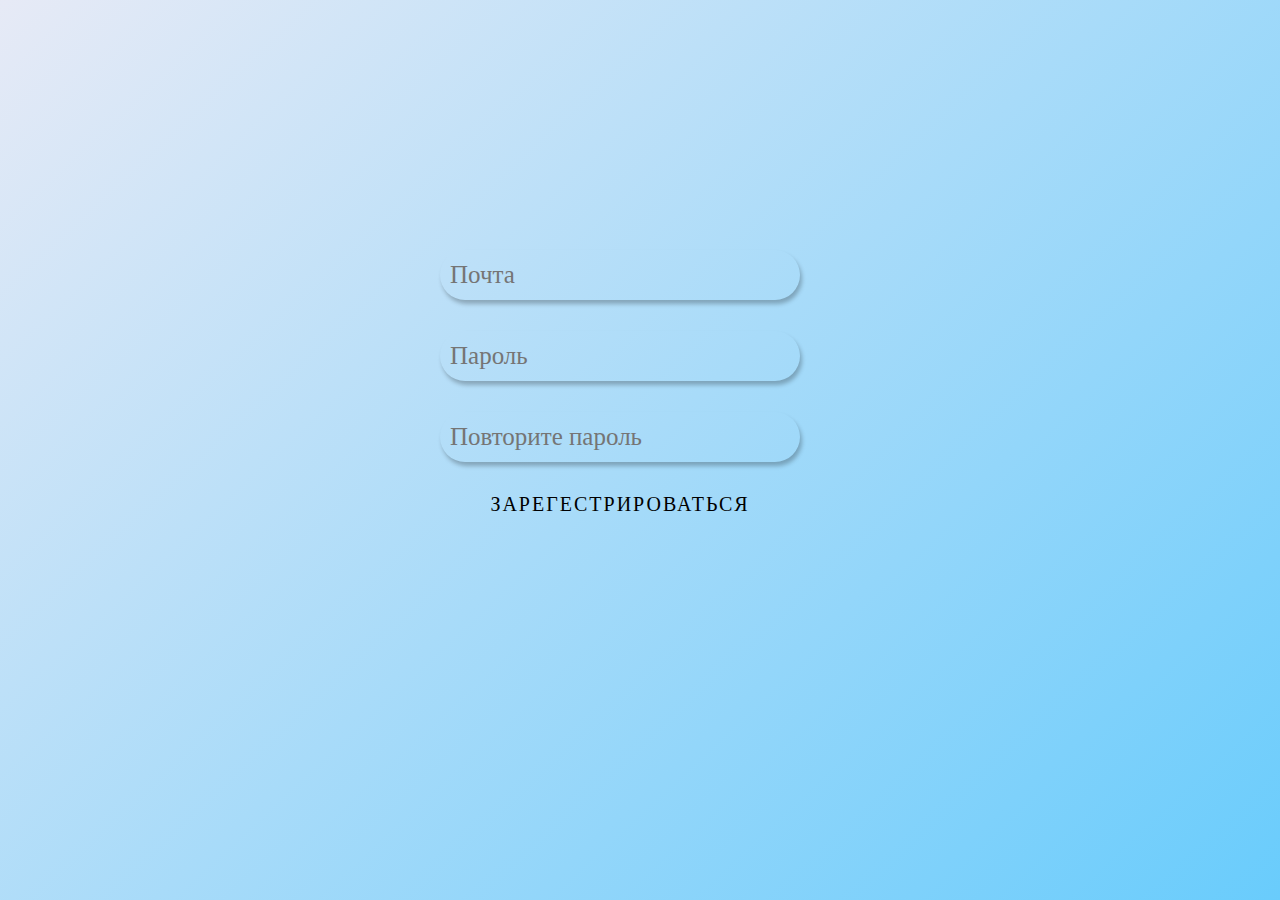
==== index.html @ 0f2acac1 "first commit" ====
<!DOCTYPE html>
<html lang="en">
<head>
	<meta charset="UTF-8">
	<meta name="viewport" content="width=device-width, initial-scale=1.0">
	<link rel="stylesheet" href="zero_style.css">
	<link rel="stylesheet" href="index.css">
	<title>Регистрация</title>
</head>
<body>
			<div class="form_wrapp">
				<form class="form" action="">
					<input class="form__input" placeholder="Почта" type="text">
					<input class="form__input" placeholder="Пароль" type="password">
					<input class="form__input" placeholder="Повторите пароль" type="password">
					<button class="form__button" onclick="">Зарегестрироваться</button>
				</form>
			</div>
</body>
</html>
---- zero_style.css ----
/*Обнуление*/
* {
    padding: 0;
    margin: 0;
    border: 0;
}

*,
*:before,
*:after {
    -webkit-box-sizing: border-box;
    box-sizing: border-box;
}

:focus,
:active {
    outline: none;
}

a:focus,
a:active {
    outline: none;
}

nav,
footer,
header,
aside {
    display: block;
}

html,
body {
    width: 100%;
    font-size: 100%;
    line-height: 1;
    font-size: 14px;
    -ms-text-size-adjust: 100%;
    -moz-text-size-adjust: 100%;
    -webkit-text-size-adjust: 100%;
}

input,
button,
textarea {
    font-family: inherit;
}

input::-ms-clear {
    display: none;
}

button {
    cursor: pointer;
}

button::-moz-focus-inner {
    padding: 0;
    border: 0;
}

a,
a:visited {
    text-decoration: none;
}

a:hover {
    text-decoration: none;
}

ul li {
    list-style: none;
}

img {
    vertical-align: top;
}

h1,
h2,
h3,
h4,
h5,
h6 {
    font-size: inherit;
    font-weight: 400;
}

/*********************/
---- index.css ----
body {
	background: linear-gradient(317deg, #69CCFC 0%, rgba(15, 49, 166, 0.10) 100%);
	height: 100vh;
}
.title_acc {
	font-size: 40px;
	width: 700px;
	margin: 0 auto;
	padding-top: 250px;
}
.form_wrapp {
	margin: 0 auto;
	padding-top: 250px;
	width: 400px;
}
.form {
	display: flex;
	flex-direction: column;
	align-items: center;
	width: 360px;
	text-align: center;
}

.form > * {
	margin-bottom: 31px;
}

.form__input{
	width: 100%;
	border: none;
	border-radius: 25px;
	background-color: transparent;
	box-shadow: 2px 4px 4px 0px rgba(0, 0, 0, 0.25);
	transition: 0.3s;
	height: 50px;
	font-size: 25px;
	padding: 10px;
}

.form__input:focus, .form__textarea:focus {
	border-bottom: 2px solid rgba(217, 217, 217, 1);
}

.form__button {
	margin: 0 auto;
	width: 100%;
	background-color: transparent;
	transition: 0.3s;
	font-size: 20px;
	text-transform: uppercase;
	letter-spacing: 2px;
}

.form__button:focus,
.form__button:hover {
	color: rgb(10,20,55);
}
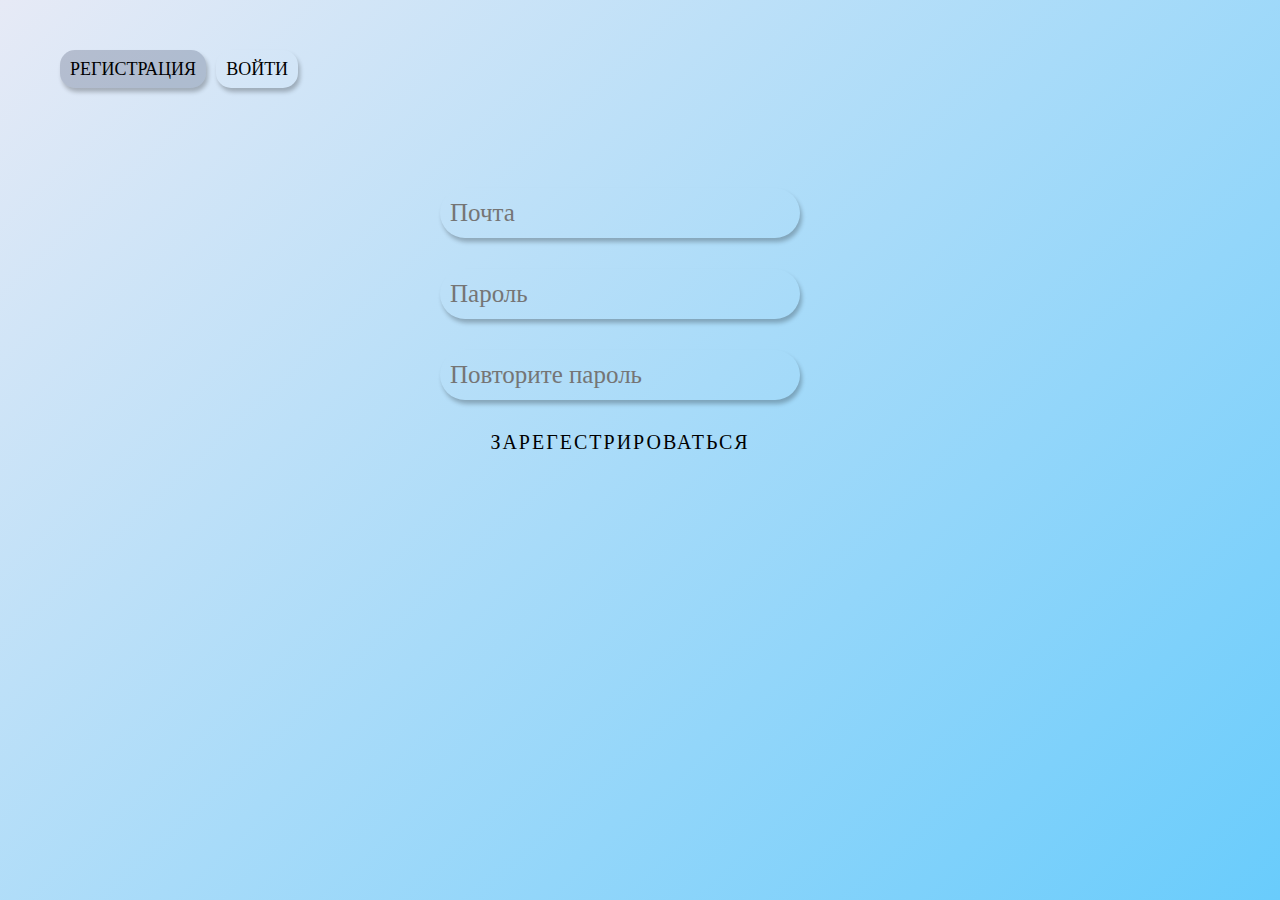
==== commit 68d1fc7d: "add" ====
--- a/index.html
+++ b/index.html
@@ -3,11 +3,15 @@
 <head>
 	<meta charset="UTF-8">
 	<meta name="viewport" content="width=device-width, initial-scale=1.0">
-	<link rel="stylesheet" href="zero_style.css">
-	<link rel="stylesheet" href="index.css">
+	<link rel="stylesheet" href="css/zero_style.css">
+	<link rel="stylesheet" href="css/index.css">
 	<title>Регистрация</title>
 </head>
 <body>
+	<div class="links">
+		<a href="#"><div class="link select">Регистрация</div></a>
+		<a href="login.html"><div class="link">Войти</div></a>
+	</div>
 			<div class="form_wrapp">
 				<form class="form" action="">
 					<input class="form__input" placeholder="Почта" type="text">
--- a/css/zero_style.css
+++ b/css/zero_style.css
@@ -0,0 +1,89 @@
+/*Обнуление*/
+* {
+    padding: 0;
+    margin: 0;
+    border: 0;
+}
+
+*,
+*:before,
+*:after {
+    -webkit-box-sizing: border-box;
+    box-sizing: border-box;
+}
+
+:focus,
+:active {
+    outline: none;
+}
+
+a:focus,
+a:active {
+    outline: none;
+}
+
+nav,
+footer,
+header,
+aside {
+    display: block;
+}
+
+html,
+body {
+    width: 100%;
+    font-size: 100%;
+    line-height: 1;
+    font-size: 14px;
+    -ms-text-size-adjust: 100%;
+    -moz-text-size-adjust: 100%;
+    -webkit-text-size-adjust: 100%;
+}
+
+input,
+button,
+textarea {
+    font-family: inherit;
+}
+
+input::-ms-clear {
+    display: none;
+}
+
+button {
+    cursor: pointer;
+}
+
+button::-moz-focus-inner {
+    padding: 0;
+    border: 0;
+}
+
+a,
+a:visited {
+    text-decoration: none;
+}
+
+a:hover {
+    text-decoration: none;
+}
+
+ul li {
+    list-style: none;
+}
+
+img {
+    vertical-align: top;
+}
+
+h1,
+h2,
+h3,
+h4,
+h5,
+h6 {
+    font-size: inherit;
+    font-weight: 400;
+}
+
+/*********************/--- a/css/index.css
+++ b/css/index.css
@@ -0,0 +1,82 @@
+
+body {
+	background: linear-gradient(317deg, #69CCFC 0%, rgba(15, 49, 166, 0.10) 100%);
+	height: 100vh;
+}
+.title_acc {
+	font-size: 40px;
+	width: 700px;
+	margin: 0 auto;
+	padding-top: 250px;
+}
+.form_wrapp {
+	margin: 0 auto;
+	padding-top: 100px;
+	width: 400px;
+}
+.form {
+	display: flex;
+	flex-direction: column;
+	align-items: center;
+	width: 360px;
+	text-align: center;
+}
+
+.form > * {
+	margin-bottom: 31px;
+}
+
+.form__input{
+	width: 100%;
+	border: none;
+	border-radius: 25px;
+	background-color: transparent;
+	box-shadow: 2px 4px 4px 0px rgba(0, 0, 0, 0.25);
+	transition: 0.3s;
+	height: 50px;
+	font-size: 25px;
+	padding: 10px;
+}
+
+.form__input:focus, .form__textarea:focus {
+	border-bottom: 2px solid rgba(217, 217, 217, 1);
+}
+
+.form__button {
+	margin: 0 auto;
+	width: 100%;
+	background-color: transparent;
+	transition: 0.3s;
+	font-size: 20px;
+	text-transform: uppercase;
+	letter-spacing: 2px;
+}
+
+.form__button:focus,
+.form__button:hover {
+	color: rgb(10,20,55);
+}
+
+.links {
+	display: flex;
+	padding: 50px 0 0 50px;
+}
+.link {
+	margin-left: 10px;
+	border-radius: 15px;
+	box-shadow: 2px 4px 4px 0px rgba(0, 0, 0, 0.25);
+	color: white;
+	padding: 10px;
+	font-size: 18px;
+	color: black;
+	text-transform: uppercase;
+}
+
+.select {
+	background-color: rgba(10,20,55, 0.2)
+}
+
+.acc_input {
+	width: 300px;
+	margin: 50px auto;
+}